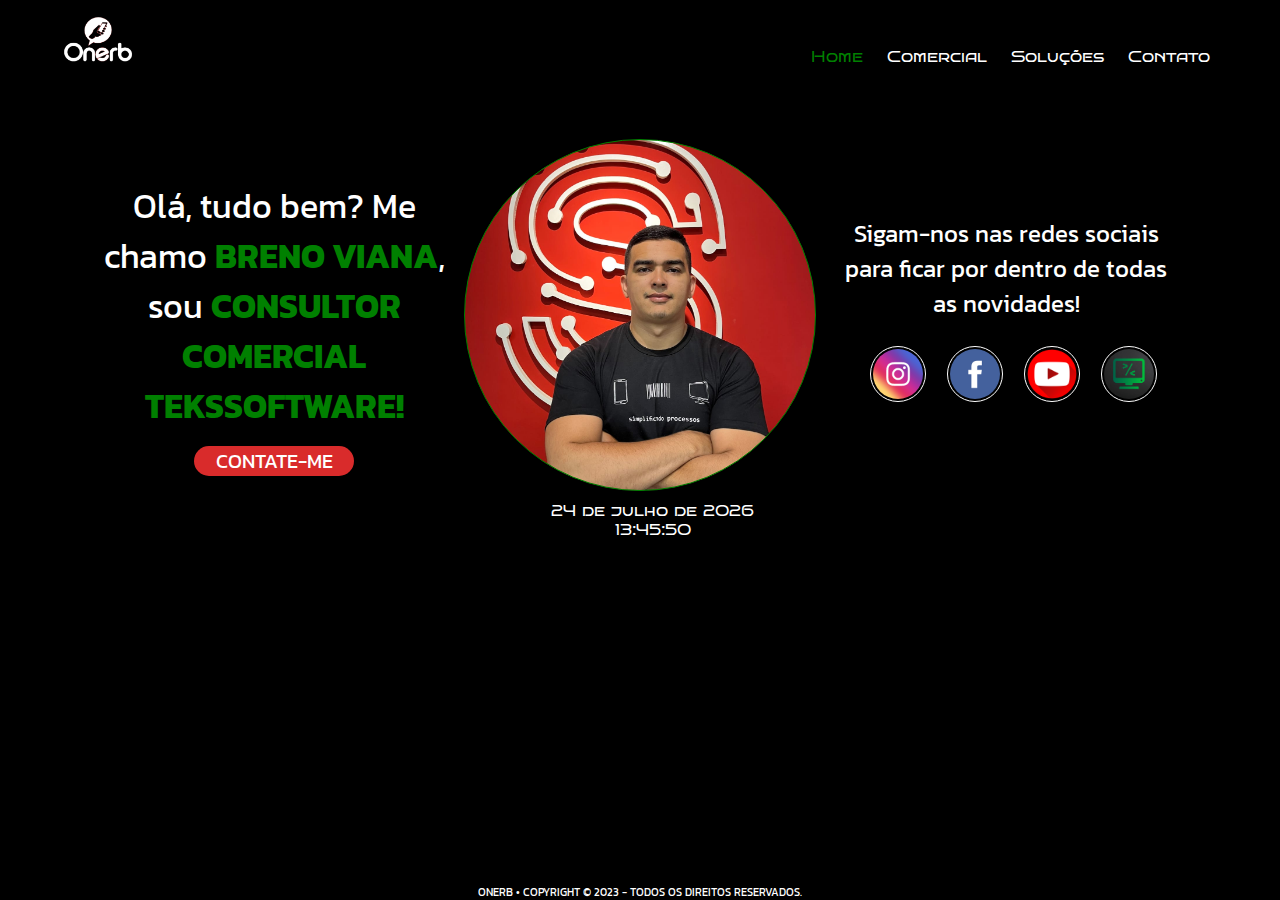
==== index.html @ bc3bafd7 "Initial commit" ====
<!DOCTYPE html>
<html lang="pt-br">
<head>
    <meta charset="UTF-8">
    <meta http-equiv="X-UA-Compatible" content="IE=edge">
    <meta name="viewport" content="width=device-width, initial-scale=1.0">
    <link rel="stylesheet" href="style.css">
    <title>Comercial TeksSoftware</title>
</head>

<!----------------------------------------->

<body>
    <div class="conteiner">
    <header>
        <div id="logomarca">
            <img id="onerb" src="imagens/onerbzero02.png" alt="logomarca">
        </div>
        
        <nav id="menuEspecial">
            <img id="imagemMenu" src="imagens/icone-menu01.png" alt="imagem menu"> <br>
           
                <a class="linkEspecial" href="index.html"><span style="color: red;">Home</span></a>
                
                <a class="linkEspecial" href="quemsou.html">Quem sou</a>
                
                <a class="linkEspecial" href="projetos.html">Soluções</a>
                
                <a class="linkEspecial" href="contato.html">Contato</a>
        </nav>

        <nav id="menuPadrao">
            <a href="index.html"><span style="color: green;">Home</span></a>
            <a href="quemsou.html">Comercial</a>
            <a href="projetos.html">Soluções</a>
            <a href="contato.html">Contato</a>
        </nav>
    </header>
        </div>

<!----------------------------------------->
        
    <div class="conteiner">
    <main>
        <section id="navegacion">
            <div>
               <p id="text-navegacion">Olá, tudo bem? Me chamo <span class="especialName">BRENO VIANA</span>, sou <span class="especialName">CONSULTOR COMERCIAL TEKSSOFTWARE!</span></p>
               <a href="https://contate.me/onerb" target="_blank"><input class="myContato" type="button" value="CONTATE-ME"></a>
            </div>
        </section>

        <section id="avatar">
            
        </section>
        
        <section id="navegacionTwo">
            <div>
                <p id="text-navegacionTwo">Sigam-nos nas redes sociais para ficar por dentro de todas as novidades!</p>
            </div>
            <div id="buttons">
                <a href="https://www.instagram.com/tekssoftware/" target="_blank"><img src="imagens/logo-instagram.jpg" alt="instagram"></a>
                <a class="buttonsSpace" href="https://www.facebook.com/profile.php?id=100083311936424" target="_blank"><img src="imagens/logo-facebook.jpg" alt="facebook"></a>
                <a class="buttonsSpace" href="https://www.youtube.com/@tekssoftware3523" target="_blank"><img src="imagens/logo-youtube.png" alt="youtube"></a>
                <a class="buttonsSpace" href="https://tekssoftware.com.br/" target="_blank"><img src="imagens/logo-teks.jpg" alt="site"></a>
            </div>
        </section>
    </main>

<!----------------------------------------->

    <section id="time">
        <div id="displayData">
            
        </div>
        <div id="displayHora">

        </div>
    </section>
    </div>

<!----------------------------------------->

    <div class="conteiner">
        <footer>
            <p>ONERB • COPYRIGHT © 2023 - TODOS OS DIREITOS RESERVADOS.</p>
        </footer>
        </div>
</body>
<script src="script/relogio.js"></script>
<script src="script/classRelogio.js"></script>
<script src="auxiliarJS.js"></script>
</html>
---- style.css ----
@charset "UTF-8";

@import url('https://fonts.googleapis.com/css2?family=Bruno+Ace+SC&display=swap');
@import url('https://fonts.googleapis.com/css2?family=Kanit:ital,wght@0,100;0,200;0,300;0,400;0,500;0,600;0,700;0,800;0,900;1,100;1,200;1,300;1,400;1,500;1,600;1,700;1,800;1,900&display=swap');
@import url('https://fonts.googleapis.com/css2?family=Playfair+Display:ital,wght@0,400;0,500;0,600;0,700;0,800;0,900;1,400;1,500;1,600;1,700;1,800;1,900&display=swap');

:root{
    --font01: 'Bruno Ace SC', 'cursive';
    --font02: 'Kanit', sans-serif;
    --font03: 'Playfair Display', serif;

    --cor01: #591212;
    --cor02: #DF7070;
    --cor03: #D92B2B;
    --cor04: #592D2D;
    --cor05: #A62121;
}

*{
    margin: 0%;
    padding: 0%;
}

.conteiner{
    max-width: 1250px;
    margin: 0 auto;
    
}

body{
    background-color: black;
    background-position: center;
    background-size: cover;
    
}

main{
    text-align: center;
    display: flex;
    justify-content: center;
    margin-top: 60px;
}

header{
    text-align: right;
}

header div#logomarca{
    width: 6%;
    margin-top: 1%;
    display: inline-block;
    margin-right: 50%;
}

header div img#onerb{
    width: 100%;
}

header div img#onerb:hover{
    cursor: grab;
}

header nav{
    display: inline-block;
    text-align: center;
    width: 40%;
    padding-bottom: 1%;
}

header nav a{
    text-decoration: none;
    border-radius: 15px;
    margin-right : 2%;
    font-family: var(--font01);
    color: white;
    padding: 1%;
    text-shadow: 1px 1px 1px rgba(0, 0, 0, 0.24);
}

header nav a:hover{
    color: var(--cor03);
}

#menuEspecial{
    display: none;
}

#avatar{
    background-image: url('imagens/outrasimagens/avatar.jpg');
    background-repeat: no-repeat;
    background-size: cover;
    background-position: center;
    width: 350px;
    height: 350px;
    border: 1px solid green;
    display: inline-block;
    border-radius: 50%;
}

#navegacion{
    color: white;
    text-align: center;
    font-family: var(--font02);
    font-size: 2.1em;
    display: inline-block;
    width: 350px;
    height: 350px;
    margin-right: 15px;
}

#navegacionTwo{
    color: white;
    text-align: center;
    font-family: var(--font02);
    font-size: 1.5em;
    display: inline-block;
    width: 350px;
    height: 350px;
    margin-left: 15px;
}

#text-navegacion{
    font-family: var(--font02);
    margin-top: 12%;
}

#text-navegacionTwo{
    margin-top: 22%;
}

main section div p .especialName{
    color: green;
    font-weight: bold;
}

main input.myContato{
    width: 160px;
    font-family: var(--font02);
    font-size: 0.6em;
    background-color: var(--cor03);
    color: white;
    border-radius: 15px;
    border: 0px;
    animation: wiggle 2s linear infinite;
}

main input.myContato:hover{
    cursor: pointer;
    background-color: green;
    color: white;
    box-shadow: 3px 3px 3px rgba(255, 255, 255, 0.26);
}

main section#buttons{
    width: 300px;
    height: 100px;
    text-align: center;
}

main section a img{
    width: 50px;
    border-radius: 50px;
    padding: 2px;
    margin-left: 15px;
    margin-top: 25px;
    border: 1px solid white;
    transition: transform 0.5s;
    transform: translateX(0) scale(1);
}

main section a img:hover, :focus{
    transform: translateX(10px) scale(1.3);
}

#time{
    width: 300px;
    margin-top: 10px;
    margin-left: 39%;

}

#displayData{
    color: white;
    text-align: center;
    font-family: var(--font01);
}

#displayHora{
    color: white;
    height: 50%;
    text-align: center;
    font-family: var(--font01);
}

footer{
    width: 100%;
    text-align: center;
    margin: auto;
    color: white;
    font-family: var(--font02);
    font-size: 0.7em;
    position: absolute;
    bottom: 0;
    left: 0;
    right: 0;
}





/* PAGINA II -QUEM SOU EU- */

#fotoQuemSouEu{
    background-image: url('imagens/outrasimagens/avatar.jpg');
    background-repeat: no-repeat;
    background-size: cover;
    background-position: center;
    width: 370px;
    height: 370px;
    display: inline-block;
    border-radius: 50%;
    border: 1px solid white;
    animation: tremer .2s;
    animation-iteration-count: 3;
    margin-right: 10px;
    margin-top: 5px;
}

#txtQuemSouEu{
    width: 600px;
    background-color: white;
    padding: 15px;
    text-align: center;
    border-radius: 5px;
    margin-left: 10px;
}

.txtQuemSouEu{
    font-family: var(--font02);
    line-height: 1.4em;
}

#myContatoQs{
    margin-top: 40px;
    width: 150px;
    height: 35px;
}

#footerQsouEu{
    position: absolute;
    bottom: 0;
}





/* PAGINA III -PROJETOS- */

#myConteiner{
    display: grid;
    grid-template-columns: 300px 300px 300px;
    grid-template-rows: auto;
    grid-column-gap: 20px;
    grid-row-gap: 20px;
}

#Myprojects{
    color: white;
}

.conteiners{
    width: 300px;
    height: 200px;
    color: white;
    font-family: var(--font02);
    border: solid 1px white;
}

.conteiners:hover{
    cursor: pointer;
    background-color: white;
    color: black;
    transition: background-color 0.5s, color 1s;
    animation: tremer .2s;
    animation-iteration-count: 2;
}

.imagensProjetos{
    width: 100%;
    height: 80%;
}





/* PAGINA IV - HABILIDADES - */

#habilidades{
    text-align: center;
    margin-top: 5%;
    color: white;
    display: grid;
    grid-template-columns: 300px 300px 300px;
    grid-template-rows: auto;
    grid-column-gap: 20px;
    grid-row-gap: 20px;
}

#hardSkill{
    width: 300px;
}

#myHab{
    font-family: var(--font01);
    font-size: 2.1em;
}

#txtHab{
    margin-top: 50%;
    animation: bounce .8s alternate infinite ease-in;
}

#softSkill{
    width: 300px;
}

.txtSkill{
    font-family: var(--font02);
    font-size: 1.5em;
}

.txttSkill{
    font-family: var(--font03);
    font-size: 1.5em;
    color: white;
    background-color: red;
}

.txtttSkill{
    font-family: var(--font02);
    font-size: 1.5em;
    line-height: 2em;
}



/*PAGINA V - CONTATO - */

#contatoForms{
    display: grid;
    grid-template-columns: 400px;
    grid-template-rows: auto;
    grid-column-gap: 20px;
    grid-row-gap: 20px;
}

#myForm > h1{
    color: white;
    font-family: var(--font01);
    font-size: 1.2em;
    margin-bottom: 30px;
}
  
form{
    max-width: 400px;
    margin: 0 auto;
    text-align: left;
    text-align: center;
    font-family: var(--font01);
    color: white;
}
  
label{
    display: block;
    margin-bottom: 5px;
}
  
input[type="text"],
input[type="email"]{
    width: 90%;
    padding: 10px;
    margin-bottom: 10px;
}
  
input[type="submit"]{
    width: 50%;
    padding: 10px;
    background-color: #4CAF50;
    color: #fff;
    border: none;
    cursor: pointer;
}

#footerCont{
    margin-top: 8%;
}


@keyframes bounce {
    0% {
      transform: translateY(50%);
    }
    100% {
      transform: translateY(-50%);
    }
}

@keyframes tremer {
    0% {margin-left: 0;}
    25% {margin-left: 7px;}
    50% {margin-left: 0;}
    75% {margin-left: -7px;}
    100% {margin-left: 0;}
}

@keyframes wiggle {
    0%, 7% {
      transform: rotateZ(0);
    }
    15% {
      transform: rotateZ(-15deg);
    }
    20% {
      transform: rotateZ(10deg);
    }
    25% {
      transform: rotateZ(-10deg);
    }
    30% {
      transform: rotateZ(6deg);
    }
    35% {
      transform: rotateZ(-4deg);
    }
    40%, 100% {
      transform: rotateZ(0);
    }
  }



@media (min-width: 300px) and (max-width: 450px){

    #menuPadrao{
        display: none;
    }

    #menuEspecial{
        display: block;
        text-align: right;
        height: 36px;
        width: 150px;
        padding: 0%;
        margin-top: 5px;
        z-index: 1;
        position: absolute;
        right: 0%;
    }

    .linkEspecial{
        display: none;
        background-color: rgba(255, 255, 255, 0.904);
        color: black;
        border-radius: 0%;
        padding-top: 11px;
        padding-bottom: 11px;
        padding-right: 8px;
    }

    .show {
        display: block;
    }

    #imagemMenu{
        width: 50px;
    }

    main{
        margin: 0%;
        margin: auto;
        margin-top: 5px;
        text-align: center;
        justify-content: center;
        display: block;
        width: 300px;
    }
    
    header{
        display: flex;
        text-align: center;
        height: 45px;
    }
    
    header div#logomarca{
        width: 60px;
        height: 36px;
        display: block;
        margin: 0%;
        margin-top: 2px;
        margin-left: 2px;
    }
    
    #avatar{
        background-image: url('imagens/outrasimagens/avatar.jpg');
        background-repeat: no-repeat;
        background-size: cover;
        background-position: center;
        width: 295px;
        height: 295px;
        border: 1px solid green;
        display: inline-block;
        border-radius: 50%;
        margin: 0%;
        margin: auto;
    }
    
    #navegacion{
        margin: 0%;
        color: white;
        text-align: center;
        font-family: var(--font02);
        font-size: 1.5em;
        display: inline-block;
        width: 300px;
        height: 230px;
    }
    
    #navegacionTwo{
        color: white;
        text-align: center;
        font-family: var(--font02);
        font-size: 1.5em;
        display: inline-block;
        width: 300px;
        height: 250px;
        margin: 0%;
    }
    
    #text-navegacion{
        font-family: var(--font02);
    }
    
    #text-navegacionTwo{
        margin-top: 20px;
        margin-bottom: 20px;
    }
    
    main section div p .especialName{
        color: green;
        font-weight: bold;
    }
    
    main input.myContato{
        width: 160px;
        font-family: var(--font02);
        font-size: 0.7em;
        background-color: var(--cor03);
        color: white;
        border-radius: 15px;
        border: 0px;
        animation: wiggle 2s linear infinite;
    }
    
    main input.myContato:hover{
        cursor: pointer;
        background-color: white;
        color: green;
        box-shadow: 3px 3px 3px rgba(255, 255, 255, 0.26);
    }
    
    main section#buttons{
        width: 300px;
        text-align: center;

    }

    .buttonsSpace{
        margin-left: 15px;
    }
    
    main section a img{
        width: 50px;
        border-radius: 50px;
        padding: 2px;
        border: 1px solid white;
        transition: transform 0.5s;
        transform: translateX(0) scale(1);
        margin: 0%;
    }
    
    main section a img:hover, :focus{
        transform: translateX(10px) scale(1.3);
    }
    
    #time{
        width: 300px;
        margin: 0%;
        margin: auto;
        margin-bottom: 20px;
    }
    
    #displayData{
        color: white;
        text-align: center;
        font-family: var(--font01);
    }
    
    #displayHora{
        color: white;
        text-align: center;
        font-family: var(--font01);
    }
    
    footer{
        width: 100%;
        text-align: center;
        margin: auto;
        color: white;
        font-family: var(--font02);
        font-size: 0.7em;
        position: relative;
        bottom: 0;
        left: 0;
        right: 0;
    }
    
    
    
    
    
    /* PAGINA II -QUEM SOU EU- */
    
    #fotoQuemSouEu{
        background-image: url('imagens/outrasimagens/avatar.jpg');
        background-repeat: no-repeat;
        background-size: cover;
        background-position: center;
        width: 295px;
        height: 295px;
        display: inline-block;
        border-radius: 50%;
        border: 1px solid white;
        animation: tremer .2s;
        animation-iteration-count: 3;
        margin-right: 0px;
        margin-top: 50px;
    }
    
    #txtQuemSouEu{
        width: 270px;
        background-color: white;
        padding: 15px;
        text-align: center;
        border-radius: 5px;
        margin-left: 0px;
        margin: auto;
    }
    
    .txtQuemSouEu{
        font-family: var(--font02);
        line-height: 1.4em;
    }
    
    #myContatoQs{
        margin-top: 40px;
        width: 150px;
        height: 35px;
    }
    
    #footerQsouEu{
        position: relative;
        bottom: 0;
        margin-top: 15px;
    }
    
    
    
    
    
    /* PAGINA III -PROJETOS- */
    
    #myConteiner{
        display: grid;
        grid-template-columns: 300px;
        grid-template-rows: auto;
        margin-top: 50px;
        margin-bottom: 20px;
    }
    
    .conteiners{
        width: 300px;
        height: 200px;
        color: white;
        font-family: var(--font02);
        border: solid 1px white;
    }
    
    .conteiners:hover{
        cursor: pointer;
        background-color: white;
        color: black;
        transition: background-color 0.5s, color 1s;
        animation: tremer .2s;
        animation-iteration-count: 2;
    }
    
    .imagensProjetos{
        width: 100%;
        height: 80%;
    }
    
    
    
    
    
    /* PAGINA IV - HABILIDADES - */
    
    #habilidades{
        text-align: center;
        margin-top: 50px;
        margin-bottom: 20px;
        color: white;
        display: grid;
        grid-template-columns: 300px;
        grid-template-rows: auto;
    }
    
    #hardSkill{
        width: 300px;
    }
    
    #myHab{
        font-family: var(--font01);
        font-size: 1.8em;
    }
    
    #txtHab{
        margin-top: 0%;
        margin-top: 30px;
        margin-bottom: 30px;
        animation: bounce 1s alternate infinite ease-in;
    }
    
    #softSkill{
        width: 300px;
    }
    
    .txtSkill{
        font-family: var(--font02);
        font-size: 1.2em;
        text-transform: uppercase;
    }
    
    .txttSkill{
        font-family: var(--font03);
        font-size: 1.5em;
        color: white;
        background-color: red;
    }
    
    .txtttSkill{
        font-family: var(--font02);
        font-size: 1.2em;
    }
    
    
    
    /*PAGINA V - CONTATO - */
    
    #contatoForms{
        display: grid;
        grid-template-columns: 300px;
        grid-template-rows: auto;
        margin-top: 50px;
    }
    
    #myForm > h1{
        color: white;
        font-family: var(--font01);
        font-size: 1em;
        margin-bottom: 20px;
    }
      
    form{
        max-width: 270px;
        margin: 0 auto;
        text-align: left;
        text-align: center;
        font-family: var(--font01);
        color: white;
    }
      
    label{
        display: block;
        margin-bottom: 5px;
    }
      
    input[type="text"],
    input[type="email"]{
        width: 90%;
        padding: 10px;
        margin-bottom: 10px;
    }
      
    input[type="submit"]{
        width: 50%;
        padding: 10px;
        background-color: #4CAF50;
        color: #fff;
        border: none;
        cursor: pointer;
    }


    #footerCont{
        position: absolute;
        bottom: 0;
        left: 0;
        right: 0;
    }

}







@media (min-width: 451px) and (max-width: 600px){

    #menuPadrao{
        display: none;
    }

    #menuEspecial{
        display: block;
        text-align: right;
        height: 36px;
        width: 150px;
        padding: 0%;
        margin-top: 5px;
        z-index: 1;
        position: absolute;
        right: 0%;
    }

    .linkEspecial{
        display: none;
        background-color: rgba(255, 255, 255, 0.904);
        color: black;
        border-radius: 0%;
        padding-top: 11px;
        padding-bottom: 11px;
        padding-right: 8px;
    }

    .show {
        display: block;
    }

    #imagemMenu{
        width: 50px;
    }

    main{
        margin: 0%;
        margin: auto;
        margin-top: 5px;
        text-align: center;
        justify-content: center;
        display: block;
        width: 440px;
    }
    
    header{
        display: flex;
        text-align: center;
        height: 45px;
    }
    
    header div#logomarca{
        width: 60px;
        height: 36px;
        display: block;
        margin: 0%;
        margin-top: 2px;
        margin-left: 2%;
    }
    
    #avatar{
        background-image: url('imagens/outrasimagens/avatar.jpg');
        background-repeat: no-repeat;
        background-size: cover;
        background-position: center;
        width: 350px;
        height: 350px;
        border: 1px solid green;
        display: inline-block;
        border-radius: 50%;
        margin: 0%;
        margin: auto;
    }
    
    #navegacion{
        margin: 0%;
        color: white;
        text-align: center;
        font-family: var(--font02);
        font-size: 1.7em;
        display: inline-block;
        width: 350px;
        height: 280px;
    }
    
    #navegacionTwo{
        color: white;
        text-align: center;
        font-family: var(--font02);
        font-size: 1.7em;
        display: inline-block;
        width: 350px;
        height: 250px;
        margin: 0%;
    }
    
    #text-navegacion{
        font-family: var(--font02);
    }
    
    #text-navegacionTwo{
        margin-top: 20px;
        margin-bottom: 20px;
    }
    
    main section div p .especialName{
        color: green;
        font-weight: bold;
    }
    
    main input.myContato{
        width: 160px;
        font-family: var(--font02);
        font-size: 0.7em;
        background-color: var(--cor03);
        color: white;
        border-radius: 15px;
        border: 0px;
        animation: wiggle 2s linear infinite;
    }
    
    main input.myContato:hover{
        cursor: pointer;
        background-color: white;
        color: green;
        box-shadow: 3px 3px 3px rgba(255, 255, 255, 0.26);
    }
    
    main section#buttons{
        width: 350px;
        text-align: center;

    }

    .buttonsSpace{
        margin-left: 15px;
    }
    
    main section a img{
        width: 50px;
        border-radius: 50px;
        padding: 2px;
        border: 1px solid white;
        transition: transform 0.5s;
        transform: translateX(0) scale(1);
        margin: 0%;
    }
    
    main section a img:hover, :focus{
        transform: translateX(10px) scale(1.3);
    }
    
    #time{
        width: 300px;
        margin: 0%;
        margin: auto;
        margin-bottom: 20px;
    }
    
    #displayData{
        color: white;
        text-align: center;
        font-family: var(--font01);
    }
    
    #displayHora{
        color: white;
        text-align: center;
        font-family: var(--font01);
    }
    
    footer{
        width: 100%;
        text-align: center;
        margin: auto;
        color: white;
        font-family: var(--font02);
        font-size: 0.8em;
        position: relative;
        bottom: 0;
        left: 0;
        right: 0;
    }
    
    
    
    
    
    /* PAGINA II -QUEM SOU EU- */
    
    #fotoQuemSouEu{
        background-image: url('imagens/outrasimagens/avatar.jpg');
        background-repeat: no-repeat;
        background-size: cover;
        background-position: center;
        width: 350px;
        height: 350px;
        display: inline-block;
        border-radius: 50%;
        border: 1px solid white;
        animation: tremer .2s;
        animation-iteration-count: 3;
        margin-right: 0px;
        margin-top: 50px;
    }
    
    #txtQuemSouEu{
        width: 350px;
        background-color: white;
        padding: 15px;
        text-align: center;
        border-radius: 5px;
        margin-left: 0px;
        margin: 0%;
        margin: auto;
    }
    
    .txtQuemSouEu{
        font-family: var(--font02);
        line-height: 1.4em;
    }
    
    #myContatoQs{
        margin-top: 40px;
        width: 150px;
        height: 35px;
    }
    
    #footerQsouEu{
        position: relative;
        bottom: 0;
        margin-top: 15px;
    }
    
    
    
    
    
    /* PAGINA III -PROJETOS- */
    
    #myConteiner{
        display: grid;
        grid-template-columns: 350px;
        grid-template-rows: auto;
        margin-top: 50px;
        margin-bottom: 20px;
    }
    
    .conteiners{
        width: 350px;
        height: 200px;
        color: white;
        font-family: var(--font02);
        border: solid 1px white;
    }
    
    .conteiners:hover{
        cursor: pointer;
        background-color: white;
        color: black;
        transition: background-color 0.5s, color 1s;
        animation: tremer .2s;
        animation-iteration-count: 2;
    }
    
    .imagensProjetos{
        width: 100%;
        height: 80%;
    }
    
    
    
    
    
    /* PAGINA IV - HABILIDADES - */
    
    #habilidades{
        text-align: center;
        margin-top: 50px;
        margin-bottom: 20px;
        color: white;
        display: grid;
        grid-template-columns: 350px;
        grid-template-rows: auto;
    }
    
    #hardSkill{
        width: 350px;
    }
    
    #myHab{
        font-family: var(--font01);
        font-size: 2em;
    }
    
    #txtHab{
        margin-top: 0%;
        margin-top: 30px;
        margin-bottom: 30px;
        animation: bounce 1s alternate infinite ease-in;
    }
    
    #softSkill{
        width: 350px;
    }
    
    .txtSkill{
        font-family: var(--font02);
        font-size: 1.3em;
        text-transform: uppercase;
    }
    
    .txttSkill{
        font-family: var(--font03);
        font-size: 1.6em;
        color: white;
        background-color: red;
    }
    
    .txtttSkill{
        font-family: var(--font02);
        font-size: 1.3em;
    }
    
    
    
    /*PAGINA V - CONTATO - */
    
    #contatoForms{
        display: grid;
        grid-template-columns: 350px;
        grid-template-rows: auto;
        margin-top: 50px;
    }
    
    #myForm > h1{
        color: white;
        font-family: var(--font01);
        font-size: 1.1em;
        margin-bottom: 20px;
    }
      
    form{
        max-width: 300px;
        margin: 0 auto;
        text-align: left;
        text-align: center;
        font-family: var(--font01);
        color: white;
    }
      
    label{
        display: block;
        margin-bottom: 5px;
    }
      
    input[type="text"],
    input[type="email"]{
        width: 90%;
        padding: 10px;
        margin-bottom: 10px;
    }
      
    input[type="submit"]{
        width: 50%;
        padding: 10px;
        background-color: #4CAF50;
        color: #fff;
        border: none;
        cursor: pointer;
    }


    #footerCont{
        position: absolute;
        bottom: 0;
        left: 0;
        right: 0;
    }

}







@media (min-width: 601px) and (max-width: 700px){

    #menuPadrao{
        display: none;
    }

    #menuEspecial{
        display: block;
        text-align: right;
        height: 30px;
        padding: 0%;
        margin-top: 5px;
        z-index: 1;
        position: absolute;
        right: 0%;
    }

    .linkEspecial{
        display: none;
        background-color: rgba(255, 255, 255, 0.904);
        color: black;
        border-radius: 0%;
        padding-top: 11px;
        padding-bottom: 11px;
        padding-right: 8px;
    }

    .show {
        display: block;
    }

    #imagemMenu{
        width: 50px;
    }

    main{
        margin: 0%;
        margin: auto;
        text-align: center;
        justify-content: center;
        display: block;
        margin-top: 5px;
        width: 550px;
    }
    
    header{
        display: flex;
        text-align: center;
        height: 45px;
    }
    
    header div#logomarca{
        width: 60px;
        height: 36px;
        display: block;
        margin: 0%;
        margin-top: 2px;
        margin-left: 2%;
    }
    
    #avatar{
        background-image: url('imagens/outrasimagens/avatar.jpg');
        background-repeat: no-repeat;
        background-size: cover;
        background-position: center;
        width: 450px;
        height: 450px;
        border: 1px solid green;
        display: inline-block;
        border-radius: 50%;
        margin: 0%;
        margin: auto;
    }
    
    #navegacion{
        margin: 0%;
        color: white;
        text-align: center;
        font-family: var(--font02);
        font-size: 1.8em;
        display: inline-block;
        width: 450px;
        height: 260px;
    }
    
    #navegacionTwo{
        color: white;
        text-align: center;
        font-family: var(--font02);
        font-size: 1.8em;
        display: inline-block;
        width: 450px;
        height: 250px;
        margin: 0%;
    }
    
    #text-navegacion{
        font-family: var(--font02);
    }
    
    #text-navegacionTwo{
        margin-top: 20px;
        margin-bottom: 20px;
    }
    
    main section div p .especialName{
        color: green;
        font-weight: bold;
    }
    
    main input.myContato{
        width: 160px;
        font-family: var(--font02);
        font-size: 0.7em;
        background-color: var(--cor03);
        color: white;
        border-radius: 15px;
        border: 0px;
        animation: wiggle 2s linear infinite;
    }
    
    main input.myContato:hover{
        cursor: pointer;
        background-color: white;
        color: green;
        box-shadow: 3px 3px 3px rgba(255, 255, 255, 0.26);
    }
    
    main section#buttons{
        width: 350px;
        text-align: center;

    }

    .buttonsSpace{
        margin-left: 15px;
    }
    
    main section a img{
        width: 50px;
        border-radius: 50px;
        padding: 2px;
        border: 1px solid white;
        transition: transform 0.5s;
        transform: translateX(0) scale(1);
        margin: 0%;
    }
    
    main section a img:hover, :focus{
        transform: translateX(10px) scale(1.3);
    }
    
    #time{
        width: 300px;
        margin: 0%;
        margin: auto;
        margin-bottom: 20px;
    }
    
    #displayData{
        color: white;
        text-align: center;
        font-family: var(--font01);
    }
    
    #displayHora{
        color: white;
        text-align: center;
        font-family: var(--font01);
    }
    
    footer{
        width: 100%;
        text-align: center;
        margin: auto;
        color: white;
        font-family: var(--font02);
        font-size: 0.9em;
        position: relative;
        bottom: 0;
        left: 0;
        right: 0;
    }
    
    
    
    
    
    /* PAGINA II -QUEM SOU EU- */
    
    #fotoQuemSouEu{
        background-image: url('imagens/outrasimagens/avatar.jpg');
        background-repeat: no-repeat;
        background-size: cover;
        background-position: center;
        width: 450px;
        height: 450px;
        display: inline-block;
        border-radius: 50%;
        border: 1px solid white;
        animation: tremer .2s;
        animation-iteration-count: 3;
        margin-right: 0px;
        margin-top: 50px;
    }
    
    #txtQuemSouEu{
        width: 450px;
        background-color: white;
        padding: 15px;
        text-align: center;
        border-radius: 5px;
        margin-left: 0px;
        margin: 0%;
        margin: auto;
    }
    
    .txtQuemSouEu{
        font-family: var(--font02);
        line-height: 1.4em;
    }
    
    #myContatoQs{
        margin-top: 40px;
        width: 150px;
        height: 35px;
    }
    
    #footerQsouEu{
        position: relative;
        bottom: 0;
        margin-top: 15px;
    }
    
    
    
    
    
    /* PAGINA III -PROJETOS- */
    
    #myConteiner{
        display: grid;
        grid-template-columns: 450px;
        grid-template-rows: auto;
        margin-top: 50px;
        margin-bottom: 20px;
    }
    
    .conteiners{
        width: 450px;
        height: 250px;
        color: white;
        font-family: var(--font02);
        border: solid 1px white;
    }
    
    .conteiners:hover{
        cursor: pointer;
        background-color: white;
        color: black;
        transition: background-color 0.5s, color 1s;
        animation: tremer .2s;
        animation-iteration-count: 2;
    }
    
    .imagensProjetos{
        width: 100%;
        height: 80%;
    }
    
    
    
    
    
    /* PAGINA IV - HABILIDADES - */
    
    #habilidades{
        text-align: center;
        margin-top: 50px;
        margin-bottom: 20px;
        color: white;
        display: grid;
        grid-template-columns: 450px;
        grid-template-rows: auto;
    }
    
    #hardSkill{
        width: 450px;
    }
    
    #myHab{
        font-family: var(--font01);
        font-size: 2.2em;
    }
    
    #txtHab{
        margin-top: 0%;
        margin-top: 30px;
        margin-bottom: 30px;
        animation: bounce 1s alternate infinite ease-in;
    }
    
    #softSkill{
        width: 450px;
    }
    
    .txtSkill{
        font-family: var(--font02);
        font-size: 1.4em;
        text-transform: uppercase;
    }
    
    .txttSkill{
        font-family: var(--font03);
        font-size: 1.7em;
        color: white;
        background-color: red;
    }
    
    .txtttSkill{
        font-family: var(--font02);
        font-size: 1.4em;
    }
    
    
    
    /*PAGINA V - CONTATO - */
    
    #contatoForms{
        display: grid;
        grid-template-columns: 450px;
        grid-template-rows: auto;
        margin-top: 50px;
    }
    
    #myForm > h1{
        color: white;
        font-family: var(--font01);
        font-size: 1.2em;
        margin-bottom: 20px;
    }
      
    form{
        max-width: 350px;
        margin: 0 auto;
        text-align: left;
        text-align: center;
        font-family: var(--font01);
        color: white;
    }
      
    label{
        display: block;
        margin-bottom: 5px;
    }
      
    input[type="text"],
    input[type="email"]{
        width: 90%;
        padding: 10px;
        margin-bottom: 10px;
    }
      
    input[type="submit"]{
        width: 50%;
        padding: 10px;
        background-color: #4CAF50;
        color: #fff;
        border: none;
        cursor: pointer;
    }


    #footerCont{
        position: absolute;
        bottom: 0;
        left: 0;
        right: 0;
    }

}












@media (min-width: 701px) and (max-width: 900px){

    #menuPadrao{
        display: block;
    }

    header nav{
        display: inline-block;
        text-align: right;
        width: 80%;
        padding-bottom: 1%;
        margin-top: 20px;
        margin-right: 0%;
    }

    header nav a{
        text-decoration: none;
        border-radius: 15px;
        margin-right : 0%;
        font-family: var(--font01);
        color: white;
        padding: 1%;
        text-shadow: 1px 1px 1px rgba(0, 0, 0, 0.24);
    }

    #menuEspecial{
        display: none;
        text-align: right;
        height: 30px;
        padding: 0%;
        margin-top: 5px;
        z-index: 1;
    }

    .linkEspecial{
        display: none;
        background-color: rgba(255, 255, 255, 0.904);
        color: black;
        border-radius: 0%;
        padding-top: 11px;
        padding-bottom: 11px;
        padding-right: 8px;
    }

    .show {
        display: block;
    }

    #imagemMenu{
        width: 50px;
    }

    main{
        margin: 0%;
        margin: auto;
        margin-top: 50px;
        text-align: center;
        justify-content: center;
        display: grid;
        grid-template-columns: 310px 310px;
        grid-template-rows: auto;
        grid-column-gap: 20px;
    }
    
    header{
        display: flex;
        text-align: center;
    }
    
    header div#logomarca{
        width: 60px;
        height: 36px;
        display: block;
        margin: 0%;
        margin-top: 2px;
        margin-left: 2%;
        margin-right: 8%;
    }
    
    #avatar{
        background-image: url('imagens/outrasimagens/avatar.jpg');
        background-repeat: no-repeat;
        background-size: cover;
        background-position: center;
        width: 310px;
        height: 310px;
        border: 1px solid green;
        display: inline-block;
        border-radius: 50%;
        margin: 0%;
        margin: auto;
    }
    
    #navegacion{
        margin: 0%;
        color: white;
        text-align: center;
        font-family: var(--font02);
        font-size: 1.8em;
        display: inline-block;
        width: 310px;
        height: 310px;
    }
    
    #navegacionTwo{
        color: white;
        text-align: center;
        font-family: var(--font02);
        font-size: 1.8em;
        display: inline-block;
        width: 640px;
        height: 220px;
        margin: 0%;
    }
    
    #text-navegacion{
        font-family: var(--font02);
    }
    
    #text-navegacionTwo{
        margin-top: 20px;
        margin-bottom: 20px;
    }
    
    main section div p .especialName{
        color: green;
        font-weight: bold;
    }
    
    main input.myContato{
        width: 160px;
        font-family: var(--font02);
        font-size: 0.7em;
        background-color: var(--cor03);
        color: white;
        border-radius: 15px;
        border: 0px;
        animation: wiggle 2s linear infinite;
    }
    
    main input.myContato:hover{
        cursor: pointer;
        background-color: white;
        color: green;
        box-shadow: 3px 3px 3px rgba(255, 255, 255, 0.26);
    }
    
    main section#buttons{
        width: 350px;
        text-align: center;

    }

    .buttonsSpace{
        margin-left: 25px;
    }
    
    main section a img{
        width: 50px;
        border-radius: 50px;
        padding: 2px;
        border: 1px solid white;
        transition: transform 0.5s;
        transform: translateX(0) scale(1);
        margin: 0%;
    }
    
    main section a img:hover, :focus{
        transform: translateX(10px) scale(1.3);
    }
    
    #time{
        width: 300px;
        margin: 0%;
        margin: auto;
        margin-bottom: 20px;
    }
    
    #displayData{
        color: white;
        text-align: center;
        font-family: var(--font01);
    }
    
    #displayHora{
        color: white;
        text-align: center;
        font-family: var(--font01);
    }
    
    footer{
        width: 100%;
        text-align: center;
        margin: auto;
        color: white;
        font-family: var(--font02);
        font-size: 0.9em;
        position: relative;
        bottom: 0;
        left: 0;
        right: 0;
    }
    
    
    
    
    
    /* PAGINA II -QUEM SOU EU- */

    #MquemSouEu{
        display: grid;
        grid-template-columns: 330px 330px;
        grid-template-rows: auto;
        grid-column-gap: 30px;
        margin-top: 50px;
    }
    
    #fotoQuemSouEu{
        background-image: url('imagens/outrasimagens/avatar.jpg');
        background-repeat: no-repeat;
        background-size: cover;
        background-position: center;
        width: 350px;
        height: 350px;
        display: inline-block;
        border-radius: 50%;
        border: 1px solid white;
        animation: tremer .2s;
        animation-iteration-count: 3;
        margin-right: 0px;
        margin-top: 100px;
    }
    
    #txtQuemSouEu{
        width: 300px;
        background-color: white;
        padding: 15px;
        text-align: center;
        border-radius: 5px;
        margin-left: 0px;
        margin: 0%;
        margin: auto;
    }
    
    .txtQuemSouEu{
        font-family: var(--font02);
        line-height: 1.4em;
    }
    
    #myContatoQs{
        margin-top: 40px;
        width: 150px;
        height: 35px;
    }
    
    #footerQsouEu{
        position: relative;
        bottom: 0;
        margin-top: 15px;
    }
    
    
    
    
    
    /* PAGINA III -PROJETOS- */
    
    #myConteiner{
        display: grid;
        grid-template-columns: 320px 320px;
        grid-template-rows: auto;
        margin-top: 50px;
        margin-bottom: 20px;
    }
    
    .conteiners{
        width: 320px;
        height:200px;
        color: white;
        font-family: var(--font02);
        border: solid 1px white;
    }
    
    .conteiners:hover{
        cursor: pointer;
        background-color: white;
        color: black;
        transition: background-color 0.5s, color 1s;
        animation: tremer .2s;
        animation-iteration-count: 2;
    }
    
    .imagensProjetos{
        width: 100%;
        height: 80%;
    }
    
    
    
    
    
    /* PAGINA IV - HABILIDADES - */
    
    #habilidades{
        text-align: center;
        margin-top: 50px;
        margin-bottom: 20px;
        color: white;
        display: grid;
        grid-template-columns: 450px;
        grid-template-rows: auto;
    }
    
    #hardSkill{
        width: 450px;
    }
    
    #myHab{
        font-family: var(--font01);
        font-size: 2.2em;
    }
    
    #txtHab{
        margin-top: 0%;
        margin-top: 30px;
        margin-bottom: 30px;
        animation: bounce 1s alternate infinite ease-in;
    }
    
    #softSkill{
        width: 450px;
    }
    
    .txtSkill{
        font-family: var(--font02);
        font-size: 1.4em;
        text-transform: uppercase;
    }
    
    .txttSkill{
        font-family: var(--font03);
        font-size: 1.7em;
        color: white;
        background-color: red;
    }
    
    .txtttSkill{
        font-family: var(--font02);
        font-size: 1.4em;
    }
    
    
    
    /*PAGINA V - CONTATO - */
    
    #contatoForms{
        display: grid;
        grid-template-columns: 450px;
        grid-template-rows: auto;
        margin-top: 50px;
    }
    
    #myForm > h1{
        color: white;
        font-family: var(--font01);
        font-size: 1.2em;
        margin-bottom: 20px;
    }
      
    form{
        max-width: 350px;
        margin: 0 auto;
        text-align: left;
        text-align: center;
        font-family: var(--font01);
        color: white;
    }
      
    label{
        display: block;
        margin-bottom: 5px;
    }
      
    input[type="text"],
    input[type="email"]{
        width: 90%;
        padding: 10px;
        margin-bottom: 10px;
    }
      
    input[type="submit"]{
        width: 50%;
        padding: 10px;
        background-color: #4CAF50;
        color: #fff;
        border: none;
        cursor: pointer;
    }


    #footerCont{
        position: absolute;
        bottom: 0;
        left: 0;
        right: 0;
    }

}








@media (min-width: 901px) and (max-width: 1049px){

    #menuPadrao{
        display: block;
    }

    header nav{
        display: inline-block;
        text-align: right;
        width: 80%;
        padding-bottom: 1%;
        margin-top: 20px;
        margin-right: 0%;
    }

    header nav a{
        text-decoration: none;
        border-radius: 15px;
        margin-right : 0%;
        font-family: var(--font01);
        color: white;
        padding: 1%;
        text-shadow: 1px 1px 1px rgba(0, 0, 0, 0.24);
    }

    #menuEspecial{
        display: none;
        text-align: right;
        height: 30px;
        padding: 0%;
        margin-top: 5px;
        z-index: 1;
    }

    .linkEspecial{
        display: none;
        background-color: rgba(255, 255, 255, 0.904);
        color: black;
        border-radius: 0%;
        padding-top: 11px;
        padding-bottom: 11px;
        padding-right: 8px;
    }

    .show {
        display: block;
    }

    #imagemMenu{
        width: 50px;
    }

    main{
        margin: 0%;
        margin: auto;
        margin-top: 50px;
        margin-bottom: 20px;
        text-align: center;
        justify-content: center;
        display: grid;
        grid-template-columns: 310px 310px;
        grid-template-rows: auto;
        grid-column-gap: 40px;
    }
    
    header{
        display: flex;
        text-align: center;
    }
    
    header div#logomarca{
        width: 60px;
        height: 36px;
        display: block;
        margin: 0%;
        margin-top: 2px;
        margin-left: 2%;
        margin-right: 8%;
    }
    
    #avatar{
        background-image: url('imagens/outrasimagens/avatar.jpg');
        background-repeat: no-repeat;
        background-size: cover;
        background-position: center;
        width: 350px;
        height: 350px;
        border: 1px solid green;
        display: inline-block;
        border-radius: 50%;
        margin: 0%;
        margin: auto;
    }
    
    #navegacion{
        margin: 0%;
        color: white;
        text-align: center;
        font-family: var(--font02);
        font-size: 2em;
        display: inline-block;
        width: 350px;
        height: 350px;
    }
    
    #navegacionTwo{
        color: white;
        text-align: center;
        font-family: var(--font02);
        font-size: 2em;
        display: inline-block;
        width: 640px;
        height: 220px;
        margin: 0%;
    }
    
    #text-navegacion{
        font-family: var(--font02);
    }
    
    #text-navegacionTwo{
        margin-top: 20px;
        margin-bottom: 20px;
    }
    
    main section div p .especialName{
        color: green;
        font-weight: bold;
    }
    
    main input.myContato{
        width: 160px;
        font-family: var(--font02);
        font-size: 0.7em;
        background-color: var(--cor03);
        color: white;
        border-radius: 15px;
        border: 0px;
        animation: wiggle 2s linear infinite;
    }
    
    main input.myContato:hover{
        cursor: pointer;
        background-color: white;
        color: green;
        box-shadow: 3px 3px 3px rgba(255, 255, 255, 0.26);
    }
    
    main section#buttons{
        width: 350px;
        text-align: center;

    }

    .buttonsSpace{
        margin-left: 25px;
    }
    
    main section a img{
        width: 60px;
        border-radius: 50px;
        padding: 2px;
        border: 1px solid white;
        transition: transform 0.5s;
        transform: translateX(0) scale(1);
        margin: 0%;
    }
    
    main section a img:hover, :focus{
        transform: translateX(10px) scale(1.3);
    }
    
    #time{
        width: 300px;
        margin: 0%;
        margin: auto;
        margin-bottom: 20px;
    }
    
    #displayData{
        color: white;
        text-align: center;
        font-family: var(--font01);
    }
    
    #displayHora{
        color: white;
        text-align: center;
        font-family: var(--font01);
    }
    
    footer{
        width: 100%;
        text-align: center;
        margin: auto;
        color: white;
        font-family: var(--font02);
        font-size: 0.9em;
        position: relative;
        bottom: 0;
        left: 0;
        right: 0;
    }
    
    
    
    
    
    /* PAGINA II -QUEM SOU EU- */

    #MquemSouEu{
        display: grid;
        grid-template-columns: 360px 360px;
        grid-template-rows: auto;
        grid-column-gap: 30px;
        margin-top: 50px;
    }
    
    #fotoQuemSouEu{
        background-image: url('imagens/outrasimagens/avatar.jpg');
        background-repeat: no-repeat;
        background-size: cover;
        background-position: center;
        width: 360px;
        height: 360px;
        display: inline-block;
        border-radius: 50%;
        border: 1px solid white;
        animation: tremer .2s;
        animation-iteration-count: 3;
        margin-right: 0px;
        margin-top: 100px;
    }
    
    #txtQuemSouEu{
        width: 320px;
        background-color: white;
        padding: 15px;
        text-align: center;
        border-radius: 5px;
        margin-left: 0px;
        margin: 0%;
        margin: auto;
    }
    
    .txtQuemSouEu{
        font-family: var(--font02);
        line-height: 1.4em;
    }
    
    #myContatoQs{
        margin-top: 40px;
        width: 150px;
        height: 35px;
    }
    
    #footerQsouEu{
        position: relative;
        bottom: 0;
        margin-top: 15px;
    }
    
    
    
    
    
    /* PAGINA III -PROJETOS- */
    
    #myConteiner{
        display: grid;
        grid-template-columns: 350px 350px;
        grid-template-rows: auto;
        margin-top: 50px;
        margin-bottom: 20px;
    }
    
    .conteiners{
        width: 350px;
        height:210px;
        color: white;
        font-family: var(--font02);
        border: solid 1px white;
    }
    
    .conteiners:hover{
        cursor: pointer;
        background-color: white;
        color: black;
        transition: background-color 0.5s, color 1s;
        animation: tremer .2s;
        animation-iteration-count: 2;
    }
    
    .imagensProjetos{
        width: 100%;
        height: 80%;
    }
    
    
    
    
    
    /* PAGINA IV - HABILIDADES - */
    
    #habilidades{
        text-align: center;
        margin-top: 50px;
        margin-bottom: 20px;
        color: white;
        display: grid;
        grid-template-columns: 470px;
        grid-template-rows: auto;
    }
    
    #hardSkill{
        width: 470px;
    }
    
    #myHab{
        font-family: var(--font01);
        font-size: 2.2em;
    }
    
    #txtHab{
        margin-top: 0%;
        margin-top: 30px;
        margin-bottom: 30px;
        animation: bounce 1s alternate infinite ease-in;
    }
    
    #softSkill{
        width: 470px;
    }
    
    .txtSkill{
        font-family: var(--font02);
        font-size: 1.4em;
        text-transform: uppercase;
    }
    
    .txttSkill{
        font-family: var(--font03);
        font-size: 1.7em;
        color: white;
        background-color: red;
    }
    
    .txtttSkill{
        font-family: var(--font02);
        font-size: 1.4em;
    }
    
    
    
    /*PAGINA V - CONTATO - */
    
    #contatoForms{
        display: grid;
        grid-template-columns: 470px;
        grid-template-rows: auto;
        margin-top: 50px;
    }
    
    #myForm > h1{
        color: white;
        font-family: var(--font01);
        font-size: 1.2em;
        margin-bottom: 20px;
    }
      
    form{
        max-width: 370px;
        margin: 0 auto;
        text-align: left;
        text-align: center;
        font-family: var(--font01);
        color: white;
    }
      
    label{
        display: block;
        margin-bottom: 5px;
    }
      
    input[type="text"],
    input[type="email"]{
        width: 90%;
        padding: 10px;
        margin-bottom: 10px;
    }
      
    input[type="submit"]{
        width: 50%;
        padding: 10px;
        background-color: #4CAF50;
        color: #fff;
        border: none;
        cursor: pointer;
    }


    #footerCont{
        position: relative;
        bottom: 0;
        left: 0;
        right: 0;
    }

}
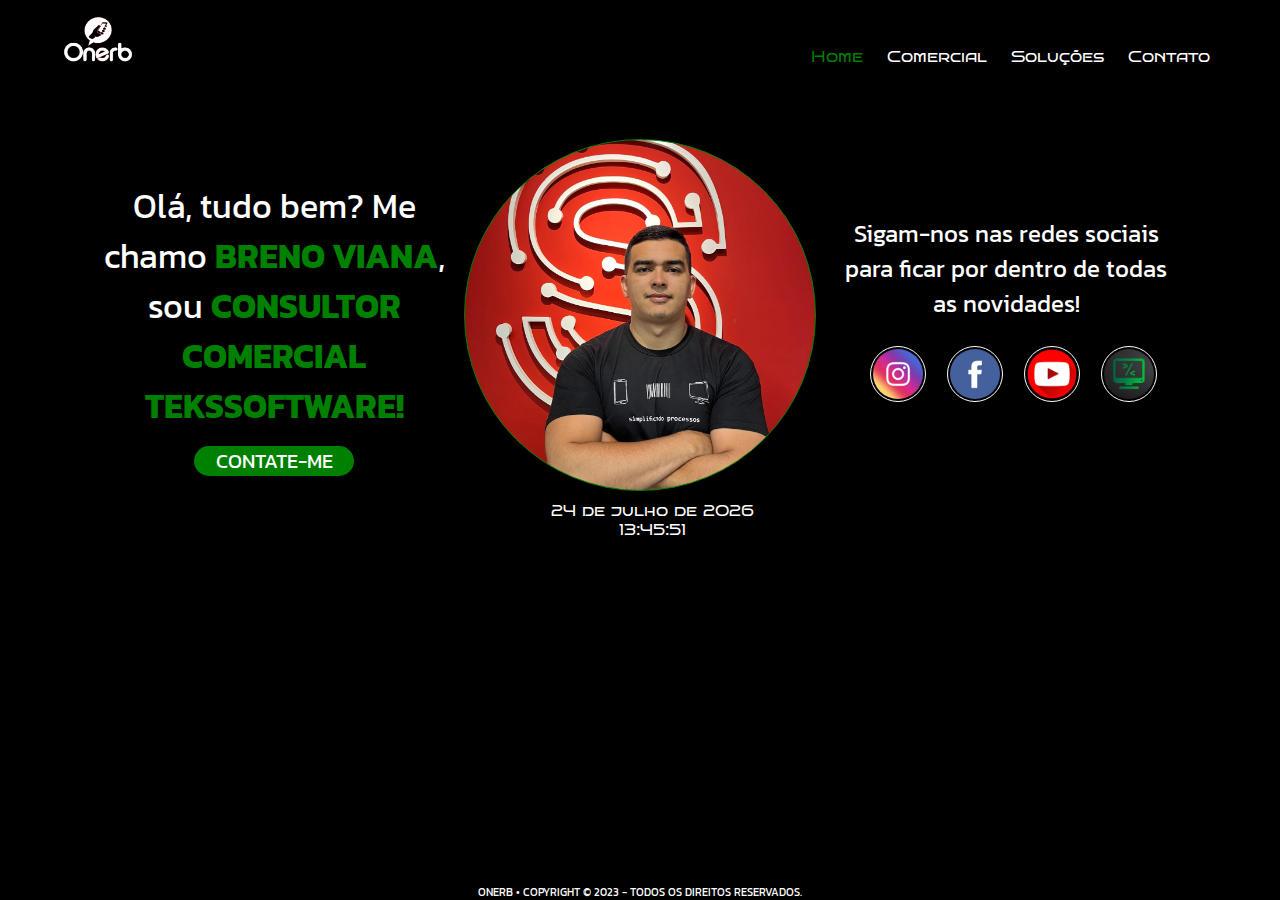
==== commit 553c84fb: "Melhorias" ====
--- a/index.html
+++ b/index.html
@@ -22,7 +22,7 @@
            
                 <a class="linkEspecial" href="index.html"><span style="color: red;">Home</span></a>
                 
-                <a class="linkEspecial" href="quemsou.html">Quem sou</a>
+                <a class="linkEspecial" href="quemsou.html">Comercial</a>
                 
                 <a class="linkEspecial" href="projetos.html">Soluções</a>
                 
--- a/style.css
+++ b/style.css
@@ -137,7 +137,7 @@
     width: 160px;
     font-family: var(--font02);
     font-size: 0.6em;
-    background-color: var(--cor03);
+    background-color: green;
     color: white;
     border-radius: 15px;
     border: 0px;
@@ -146,7 +146,7 @@
 
 main input.myContato:hover{
     cursor: pointer;
-    background-color: green;
+    background-color: red;
     color: white;
     box-shadow: 3px 3px 3px rgba(255, 255, 255, 0.26);
 }
@@ -210,7 +210,10 @@
 
 
 /* PAGINA II -QUEM SOU EU- */
-
+#MquemSouEu{
+    margin-top: 0%;
+    margin-top: 30px;
+}
 #fotoQuemSouEu{
     background-image: url('imagens/outrasimagens/avatar.jpg');
     background-repeat: no-repeat;
@@ -224,11 +227,11 @@
     animation: tremer .2s;
     animation-iteration-count: 3;
     margin-right: 10px;
-    margin-top: 5px;
+    margin-top: 37px;
 }
 
 #txtQuemSouEu{
-    width: 600px;
+    width: 700px;
     background-color: white;
     padding: 15px;
     text-align: center;
@@ -457,7 +460,7 @@
         margin-top: 5px;
         z-index: 1;
         position: absolute;
-        right: 0%;
+        right: 1%;
     }
 
     .linkEspecial{
@@ -510,7 +513,7 @@
         background-position: center;
         width: 295px;
         height: 295px;
-        border: 1px solid green;
+        border: 1px solid white;
         display: inline-block;
         border-radius: 50%;
         margin: 0%;
@@ -557,7 +560,7 @@
         width: 160px;
         font-family: var(--font02);
         font-size: 0.7em;
-        background-color: var(--cor03);
+        background-color: green;
         color: white;
         border-radius: 15px;
         border: 0px;
@@ -566,8 +569,8 @@
     
     main input.myContato:hover{
         cursor: pointer;
-        background-color: white;
-        color: green;
+        background-color: red;
+        color: white;
         box-shadow: 3px 3px 3px rgba(255, 255, 255, 0.26);
     }
     
@@ -632,7 +635,9 @@
     
     
     /* PAGINA II -QUEM SOU EU- */
-    
+    #MquemSouEu{
+        background-color: #4CAF50;
+    }
     #fotoQuemSouEu{
         background-image: url('imagens/outrasimagens/avatar.jpg');
         background-repeat: no-repeat;
@@ -646,7 +651,7 @@
         animation: tremer .2s;
         animation-iteration-count: 3;
         margin-right: 0px;
-        margin-top: 50px;
+        margin-top: 0%;
     }
     
     #txtQuemSouEu{
@@ -845,7 +850,7 @@
         margin-top: 5px;
         z-index: 1;
         position: absolute;
-        right: 0%;
+        right: 1%;
     }
 
     .linkEspecial{
@@ -898,7 +903,7 @@
         background-position: center;
         width: 350px;
         height: 350px;
-        border: 1px solid green;
+        border: 1px solid white;
         display: inline-block;
         border-radius: 50%;
         margin: 0%;
@@ -945,7 +950,7 @@
         width: 160px;
         font-family: var(--font02);
         font-size: 0.7em;
-        background-color: var(--cor03);
+        background-color: green;
         color: white;
         border-radius: 15px;
         border: 0px;
@@ -954,8 +959,8 @@
     
     main input.myContato:hover{
         cursor: pointer;
-        background-color: white;
-        color: green;
+        background-color: red;
+        color: white;
         box-shadow: 3px 3px 3px rgba(255, 255, 255, 0.26);
     }
     
@@ -1233,7 +1238,7 @@
         margin-top: 5px;
         z-index: 1;
         position: absolute;
-        right: 0%;
+        right: 1%;
     }
 
     .linkEspecial{
@@ -1286,7 +1291,7 @@
         background-position: center;
         width: 450px;
         height: 450px;
-        border: 1px solid green;
+        border: 1px solid white;
         display: inline-block;
         border-radius: 50%;
         margin: 0%;
@@ -1333,7 +1338,7 @@
         width: 160px;
         font-family: var(--font02);
         font-size: 0.7em;
-        background-color: var(--cor03);
+        background-color: green;
         color: white;
         border-radius: 15px;
         border: 0px;
@@ -1342,8 +1347,8 @@
     
     main input.myContato:hover{
         cursor: pointer;
-        background-color: white;
-        color: green;
+        background-color: red;
+        color: white;
         box-shadow: 3px 3px 3px rgba(255, 255, 255, 0.26);
     }
     
@@ -1624,7 +1629,7 @@
         width: 80%;
         padding-bottom: 1%;
         margin-top: 20px;
-        margin-right: 0%;
+        margin-right: 1%;
     }
 
     header nav a{
@@ -1698,7 +1703,7 @@
         background-position: center;
         width: 310px;
         height: 310px;
-        border: 1px solid green;
+        border: 1px solid white;
         display: inline-block;
         border-radius: 50%;
         margin: 0%;
@@ -1745,7 +1750,7 @@
         width: 160px;
         font-family: var(--font02);
         font-size: 0.7em;
-        background-color: var(--cor03);
+        background-color: green;
         color: white;
         border-radius: 15px;
         border: 0px;
@@ -1754,8 +1759,8 @@
     
     main input.myContato:hover{
         cursor: pointer;
-        background-color: white;
-        color: green;
+        background-color: red;
+        color: white;
         box-shadow: 3px 3px 3px rgba(255, 255, 255, 0.26);
     }
     
@@ -2162,7 +2167,7 @@
         width: 160px;
         font-family: var(--font02);
         font-size: 0.7em;
-        background-color: var(--cor03);
+        background-color: green;
         color: white;
         border-radius: 15px;
         border: 0px;
@@ -2171,8 +2176,8 @@
     
     main input.myContato:hover{
         cursor: pointer;
-        background-color: white;
-        color: green;
+        background-color: red;
+        color: white;
         box-shadow: 3px 3px 3px rgba(255, 255, 255, 0.26);
     }
     
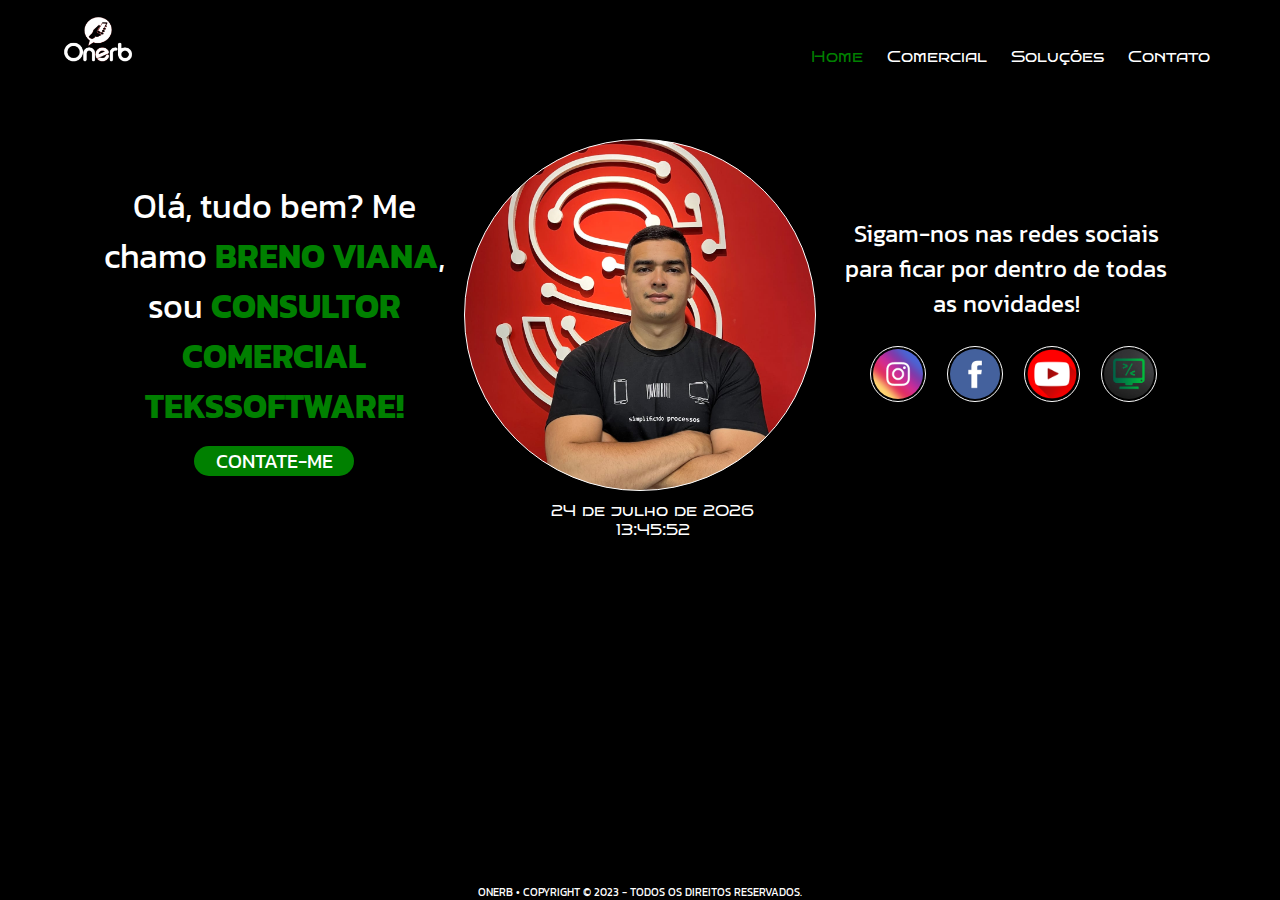
==== commit f0e5ef0d: "Versão 1.0 (12.10.2023 - 14:17)" ====
--- a/index.html
+++ b/index.html
@@ -5,6 +5,7 @@
     <meta http-equiv="X-UA-Compatible" content="IE=edge">
     <meta name="viewport" content="width=device-width, initial-scale=1.0">
     <link rel="stylesheet" href="style.css">
+    <link rel="shortcut icon" href="imagens/favicon.ico" type="image/x-icon">
     <title>Comercial TeksSoftware</title>
 </head>
 
--- a/style.css
+++ b/style.css
@@ -92,7 +92,7 @@
     background-position: center;
     width: 350px;
     height: 350px;
-    border: 1px solid green;
+    border: 1px solid white;
     display: inline-block;
     border-radius: 50%;
 }
@@ -203,6 +203,37 @@
     bottom: 0;
     left: 0;
     right: 0;
+}
+
+
+#obg{
+    margin-top: 15px;
+    color: white;
+    font-family: var(--font01);
+    text-align: center;
+    margin-bottom: 15px;
+}
+
+#obgg{
+    color: green;
+    font-family: var(--font01);
+    text-align: center;
+}
+
+#volt{
+    width: 200px;
+    font-size: 1.2em;
+    font-family: var(--font01);
+    background-color: white;
+    text-align: center;
+    color: red;
+    margin: auto;
+    margin-top: 30px;
+    cursor: pointer;
+}
+
+#linkVolt{
+    text-decoration: none;
 }
 
 
@@ -262,23 +293,69 @@
 /* PAGINA III -PROJETOS- */
 
 #myConteiner{
+    padding-bottom: 30px;
     display: grid;
-    grid-template-columns: 300px 300px 300px;
+    grid-template-columns: 410px 410px;
     grid-template-rows: auto;
     grid-column-gap: 20px;
-    grid-row-gap: 20px;
-}
-
-#Myprojects{
-    color: white;
+    grid-row-gap: 40px;
 }
 
 .conteiners{
-    width: 300px;
-    height: 200px;
+    width: 410px;
+    height: 230px;
     color: white;
     font-family: var(--font02);
+    font-size: 1.1em;
     border: solid 1px white;
+}
+
+#conteinerOne{
+    background-image: url('imagens/imagensprojetos/sti3.jpg');
+    background-repeat: no-repeat;
+    background-position: center;
+    background-size: contain;
+    background-color: white;
+}
+
+#conteinerTwo{
+    background-image: url('imagens/imagensprojetos/sgb.jpg');
+    background-repeat: no-repeat;
+    background-position: center;
+    background-size: contain;
+    background-color: white;
+}
+
+#conteinerTree{
+    background-image: url('imagens/imagensprojetos/tekssys.jpg');
+    background-repeat: no-repeat;
+    background-position: center;
+    background-size: contain;
+    background-color: white;
+}
+
+#conteinerFor{
+    background-image: url('imagens/imagensprojetos/onpedidos.jpg');
+    background-repeat: no-repeat;
+    background-position: center;
+    background-size: contain;
+    background-color: white;
+}
+
+#conteinerFive{
+    background-image: url('imagens/imagensprojetos/chatteks.jpg');
+    background-repeat: no-repeat;
+    background-position: center;
+    background-size: contain;
+    background-color: white;
+}
+
+#conteinerSixe{
+    background-image: url('imagens/imagensprojetos/webposto.jpg');
+    background-repeat: no-repeat;
+    background-position: center;
+    background-size: contain;
+    background-color: white;
 }
 
 .conteiners:hover{
@@ -292,8 +369,348 @@
 
 .imagensProjetos{
     width: 100%;
-    height: 80%;
-}
+    height: 100%;
+}
+
+.Smais{
+    width: 50%;
+    background-color: white;
+    font-family: var(--font02);
+    font-size: 1em;
+    color: green;
+    margin-bottom: 2px;
+    padding: 3px;
+    border: white;
+}
+
+#footerProjetos{
+    position: relative;
+    bottom: 0%;
+}
+
+.janela-modal{
+    width: 100%;
+    height: 100%;
+    position: fixed;
+    left: 0;
+    top: 0;
+    z-index: 999;
+    background-color: rgba(0, 0, 0, 0.616);
+    display: none;
+    justify-content: center;
+    align-items: center;
+}
+
+.janela-modal.abrir{
+    display: flex;
+}
+
+.modal{
+    width: 55%;
+    background-color: rgba(255, 255, 255, 0.603);
+    color: black;
+    backdrop-filter: blur(10px);
+    padding: 15px;
+    border-radius: 20px;
+}
+
+#modal > h1{
+    font-family: var(--font01);
+    margin-bottom: 10px;
+}
+
+#modal > h2{
+    font-family: var(--font01);
+    font-size: 1.3em;
+}
+
+#modal > p{
+    font-family: var(--font02);
+}
+
+.fechar{
+    position: absolute;
+    top: -10px;
+    right: -10px;
+    width: 30px;
+    height: 30px;
+    border-radius: 50px;
+    border: 0;
+    background-color: red;
+    color: white;
+    cursor: pointer;
+}
+
+/* Modal 02 */
+.janela-modal2{
+    width: 100%;
+    height: 100%;
+    position: fixed;
+    left: 0;
+    top: 0;
+    z-index: 999;
+    background-color: rgba(0, 0, 0, 0.616);
+    display: none;
+    justify-content: center;
+    align-items: center;
+}
+
+.janela-modal2.abrir2{
+    display: flex;
+}
+
+.modal2{
+    width: 55%;
+    background-color: rgba(255, 255, 255, 0.603);
+    color: black;
+    backdrop-filter: blur(10px);
+    padding: 15px;
+    border-radius: 20px;
+}
+
+#modal2 > h1{
+    font-family: var(--font01);
+    margin-bottom: 10px;
+}
+
+#modal2 > p{
+    font-family: var(--font02);
+}
+
+#modal2 > h2{
+    font-family: var(--font01);
+    font-size: 1.3em;
+}
+
+.fechar2{
+    position: absolute;
+    top: -10px;
+    right: -10px;
+    width: 30px;
+    height: 30px;
+    border-radius: 50px;
+    border: 0;
+    background-color: red;
+    color: white;
+    cursor: pointer;
+}
+
+/* Modal 03 */
+.janela-modal3{
+    width: 100%;
+    height: 100%;
+    position: fixed;
+    left: 0;
+    top: 0;
+    z-index: 999;
+    background-color: rgba(0, 0, 0, 0.616);
+    display: none;
+    justify-content: center;
+    align-items: center;
+}
+
+.janela-modal3.abrir3{
+    display: flex;
+}
+
+.modal3{
+    width: 55%;
+    background-color: rgba(255, 255, 255, 0.603);
+    color: black;
+    backdrop-filter: blur(10px);
+    padding: 15px;
+    border-radius: 20px;
+}
+
+#modal3 > h1{
+    font-family: var(--font01);
+    margin-bottom: 10px;
+}
+
+#modal3 > p{
+    font-family: var(--font02);
+}
+
+#modal3 > h2{
+    font-family: var(--font01);
+    font-size: 1.3em;
+}
+
+.fechar3{
+    position: absolute;
+    top: -10px;
+    right: -10px;
+    width: 30px;
+    height: 30px;
+    border-radius: 50px;
+    border: 0;
+    background-color: red;
+    color: white;
+    cursor: pointer;
+}
+
+/* Modal 04 */
+.janela-modal4{
+    width: 100%;
+    height: 100%;
+    position: fixed;
+    left: 0;
+    top: 0;
+    z-index: 999;
+    background-color: rgba(0, 0, 0, 0.616);
+    display: none;
+    justify-content: center;
+    align-items: center;
+}
+
+.janela-modal4.abrir4{
+    display: flex;
+}
+
+.modal4{
+    width: 55%;
+    background-color: rgba(255, 255, 255, 0.603);
+    color: black;
+    backdrop-filter: blur(10px);
+    padding: 15px;
+    border-radius: 20px;
+}
+
+#modal4 > h1{
+    font-family: var(--font01);
+    margin-bottom: 10px;
+}
+
+#modal4 > p{
+    font-family: var(--font02);
+}
+
+#modal4 > h2{
+    font-family: var(--font01);
+    font-size: 1.3em;
+}
+
+.fechar4{
+    position: absolute;
+    top: -10px;
+    right: -10px;
+    width: 30px;
+    height: 30px;
+    border-radius: 50px;
+    border: 0;
+    background-color: red;
+    color: white;
+    cursor: pointer;
+}
+
+/* Modal 05 */
+.janela-modal5{
+    width: 100%;
+    height: 100%;
+    position: fixed;
+    left: 0;
+    top: 0;
+    z-index: 999;
+    background-color: rgba(0, 0, 0, 0.616);
+    display: none;
+    justify-content: center;
+    align-items: center;
+}
+
+.janela-modal5.abrir5{
+    display: flex;
+}
+
+.modal5{
+    width: 55%;
+    background-color: rgba(255, 255, 255, 0.603);
+    color: black;
+    backdrop-filter: blur(10px);
+    padding: 15px;
+    border-radius: 20px;
+}
+
+#modal5 > h1{
+    font-family: var(--font01);
+    margin-bottom: 10px;
+}
+
+#modal5 > p{
+    font-family: var(--font02);
+}
+
+#modal5 > h2{
+    font-family: var(--font01);
+    font-size: 1.3em;
+}
+
+.fechar5{
+    position: absolute;
+    top: -10px;
+    right: -10px;
+    width: 30px;
+    height: 30px;
+    border-radius: 50px;
+    border: 0;
+    background-color: red;
+    color: white;
+    cursor: pointer;
+}
+
+/* Modal 06 */
+.janela-modal6{
+    width: 100%;
+    height: 100%;
+    position: fixed;
+    left: 0;
+    top: 0;
+    z-index: 999;
+    background-color: rgba(0, 0, 0, 0.616);
+    display: none;
+    justify-content: center;
+    align-items: center;
+}
+
+.janela-modal6.abrir6{
+    display: flex;
+}
+
+.modal6{
+    width: 55%;
+    background-color: rgba(255, 255, 255, 0.603);
+    color: black;
+    backdrop-filter: blur(10px);
+    padding: 15px;
+    border-radius: 20px;
+}
+
+#modal6 > h1{
+    font-family: var(--font01);
+    margin-bottom: 10px;
+}
+
+#modal6 > p{
+    font-family: var(--font02);
+}
+
+#modal6 > h2{
+    font-family: var(--font01);
+    font-size: 1.3em;
+}
+
+.fechar6{
+    position: absolute;
+    top: -10px;
+    right: -10px;
+    width: 30px;
+    height: 30px;
+    border-radius: 50px;
+    border: 0;
+    background-color: red;
+    color: white;
+    cursor: pointer;
+}
+
 
 
 
@@ -357,14 +774,13 @@
     grid-template-columns: 400px;
     grid-template-rows: auto;
     grid-column-gap: 20px;
-    grid-row-gap: 20px;
-}
-
-#myForm > h1{
+    grid-row-gap: 30px;
+}
+
+.myCon{
     color: white;
     font-family: var(--font01);
     font-size: 1.2em;
-    margin-bottom: 30px;
 }
   
 form{
@@ -389,16 +805,34 @@
 }
   
 input[type="submit"]{
-    width: 50%;
+    width: 35%;
     padding: 10px;
     background-color: #4CAF50;
     color: #fff;
     border: none;
     cursor: pointer;
+    display: inline-block;
+}
+
+input[type="reset"]{
+    width: 35%;
+    padding: 10px;
+    background-color: #4CAF50;
+    color: #fff;
+    border: none;
+    cursor: pointer;
+    display: inline-block;
+}
+
+#mensagem{
+    width: 100%;
+    height: 50px;
+    margin-bottom: 10px;
 }
 
 #footerCont{
-    margin-top: 8%;
+    position: relative;
+    margin-top: 30px;
 }
 
 
@@ -445,6 +879,9 @@
 
 
 
+
+
+
 @media (min-width: 300px) and (max-width: 450px){
 
     #menuPadrao{
@@ -454,13 +891,14 @@
     #menuEspecial{
         display: block;
         text-align: right;
-        height: 36px;
-        width: 150px;
+        height: 210px;
+        width: 190px;
         padding: 0%;
         margin-top: 5px;
         z-index: 1;
         position: absolute;
-        right: 1%;
+        right: 3%;
+        
     }
 
     .linkEspecial{
@@ -503,7 +941,7 @@
         display: block;
         margin: 0%;
         margin-top: 2px;
-        margin-left: 2px;
+        margin-left: 8px;
     }
     
     #avatar{
@@ -635,9 +1073,7 @@
     
     
     /* PAGINA II -QUEM SOU EU- */
-    #MquemSouEu{
-        background-color: #4CAF50;
-    }
+
     #fotoQuemSouEu{
         background-image: url('imagens/outrasimagens/avatar.jpg');
         background-repeat: no-repeat;
@@ -716,61 +1152,60 @@
         width: 100%;
         height: 80%;
     }
-    
-    
-    
-    
-    
-    /* PAGINA IV - HABILIDADES - */
-    
-    #habilidades{
-        text-align: center;
-        margin-top: 50px;
-        margin-bottom: 20px;
-        color: white;
-        display: grid;
-        grid-template-columns: 300px;
-        grid-template-rows: auto;
-    }
-    
-    #hardSkill{
-        width: 300px;
-    }
-    
-    #myHab{
-        font-family: var(--font01);
-        font-size: 1.8em;
-    }
-    
-    #txtHab{
-        margin-top: 0%;
-        margin-top: 30px;
-        margin-bottom: 30px;
-        animation: bounce 1s alternate infinite ease-in;
-    }
-    
-    #softSkill{
-        width: 300px;
-    }
-    
-    .txtSkill{
-        font-family: var(--font02);
-        font-size: 1.2em;
-        text-transform: uppercase;
-    }
-    
-    .txttSkill{
-        font-family: var(--font03);
-        font-size: 1.5em;
-        color: white;
-        background-color: red;
-    }
-    
-    .txtttSkill{
-        font-family: var(--font02);
-        font-size: 1.2em;
-    }
-    
+
+    .modal{
+        width: 75%;
+        background-color: rgba(255, 255, 255, 0.603);
+        color: black;
+        backdrop-filter: blur(10px);
+        padding: 15px;
+        border-radius: 20px;
+    }
+
+    .modal2{
+        width: 75%;
+        background-color: rgba(255, 255, 255, 0.603);
+        color: black;
+        backdrop-filter: blur(10px);
+        padding: 15px;
+        border-radius: 20px;
+    }
+
+    .modal3{
+        width: 75%;
+        background-color: rgba(255, 255, 255, 0.603);
+        color: black;
+        backdrop-filter: blur(10px);
+        padding: 15px;
+        border-radius: 20px;
+    }
+    
+    .modal4{
+        width: 75%;
+        background-color: rgba(255, 255, 255, 0.603);
+        color: black;
+        backdrop-filter: blur(10px);
+        padding: 15px;
+        border-radius: 20px;
+    }
+
+    .modal5{
+        width: 75%;
+        background-color: rgba(255, 255, 255, 0.603);
+        color: black;
+        backdrop-filter: blur(10px);
+        padding: 15px;
+        border-radius: 20px;
+    }
+
+    .modal6{
+        width: 75%;
+        background-color: rgba(255, 255, 255, 0.603);
+        color: black;
+        backdrop-filter: blur(10px);
+        padding: 15px;
+        border-radius: 20px;
+    }
     
     
     /*PAGINA V - CONTATO - */
@@ -821,10 +1256,8 @@
 
 
     #footerCont{
-        position: absolute;
+        position: relative;
         bottom: 0;
-        left: 0;
-        right: 0;
     }
 
 }
@@ -845,12 +1278,13 @@
         display: block;
         text-align: right;
         height: 36px;
-        width: 150px;
+        height: 210px;
+        width: 190px;
         padding: 0%;
         margin-top: 5px;
         z-index: 1;
         position: absolute;
-        right: 1%;
+        right: 4%;
     }
 
     .linkEspecial{
@@ -893,7 +1327,7 @@
         display: block;
         margin: 0%;
         margin-top: 2px;
-        margin-left: 2%;
+        margin-left: 4%;
     }
     
     #avatar{
@@ -1025,7 +1459,7 @@
     
     
     /* PAGINA II -QUEM SOU EU- */
-    
+  
     #fotoQuemSouEu{
         background-image: url('imagens/outrasimagens/avatar.jpg');
         background-repeat: no-repeat;
@@ -1039,7 +1473,7 @@
         animation: tremer .2s;
         animation-iteration-count: 3;
         margin-right: 0px;
-        margin-top: 50px;
+        margin-top: 0%;
     }
     
     #txtQuemSouEu{
@@ -1104,60 +1538,6 @@
     .imagensProjetos{
         width: 100%;
         height: 80%;
-    }
-    
-    
-    
-    
-    
-    /* PAGINA IV - HABILIDADES - */
-    
-    #habilidades{
-        text-align: center;
-        margin-top: 50px;
-        margin-bottom: 20px;
-        color: white;
-        display: grid;
-        grid-template-columns: 350px;
-        grid-template-rows: auto;
-    }
-    
-    #hardSkill{
-        width: 350px;
-    }
-    
-    #myHab{
-        font-family: var(--font01);
-        font-size: 2em;
-    }
-    
-    #txtHab{
-        margin-top: 0%;
-        margin-top: 30px;
-        margin-bottom: 30px;
-        animation: bounce 1s alternate infinite ease-in;
-    }
-    
-    #softSkill{
-        width: 350px;
-    }
-    
-    .txtSkill{
-        font-family: var(--font02);
-        font-size: 1.3em;
-        text-transform: uppercase;
-    }
-    
-    .txttSkill{
-        font-family: var(--font03);
-        font-size: 1.6em;
-        color: white;
-        background-color: red;
-    }
-    
-    .txtttSkill{
-        font-family: var(--font02);
-        font-size: 1.3em;
     }
     
     
@@ -1210,10 +1590,8 @@
 
 
     #footerCont{
-        position: absolute;
+        position: relative;
         bottom: 0;
-        left: 0;
-        right: 0;
     }
 
 }
@@ -1233,12 +1611,13 @@
     #menuEspecial{
         display: block;
         text-align: right;
-        height: 30px;
+        height: 210px;
+        width: 190px;
         padding: 0%;
         margin-top: 5px;
         z-index: 1;
         position: absolute;
-        right: 1%;
+        right: 4%;
     }
 
     .linkEspecial{
@@ -1281,7 +1660,7 @@
         display: block;
         margin: 0%;
         margin-top: 2px;
-        margin-left: 2%;
+        margin-left: 4%;
     }
     
     #avatar{
@@ -1427,7 +1806,7 @@
         animation: tremer .2s;
         animation-iteration-count: 3;
         margin-right: 0px;
-        margin-top: 50px;
+        margin-top: 0%;
     }
     
     #txtQuemSouEu{
@@ -1493,62 +1872,62 @@
         width: 100%;
         height: 80%;
     }
-    
-    
-    
-    
-    
-    /* PAGINA IV - HABILIDADES - */
-    
-    #habilidades{
-        text-align: center;
-        margin-top: 50px;
-        margin-bottom: 20px;
-        color: white;
-        display: grid;
-        grid-template-columns: 450px;
-        grid-template-rows: auto;
-    }
-    
-    #hardSkill{
-        width: 450px;
-    }
-    
-    #myHab{
-        font-family: var(--font01);
-        font-size: 2.2em;
-    }
-    
-    #txtHab{
-        margin-top: 0%;
-        margin-top: 30px;
-        margin-bottom: 30px;
-        animation: bounce 1s alternate infinite ease-in;
-    }
-    
-    #softSkill{
-        width: 450px;
-    }
-    
-    .txtSkill{
-        font-family: var(--font02);
-        font-size: 1.4em;
-        text-transform: uppercase;
-    }
-    
-    .txttSkill{
-        font-family: var(--font03);
-        font-size: 1.7em;
-        color: white;
-        background-color: red;
-    }
-    
-    .txtttSkill{
-        font-family: var(--font02);
-        font-size: 1.4em;
-    }
-    
-    
+
+    .modal{
+        width: 75%;
+        background-color: rgba(255, 255, 255, 0.603);
+        color: black;
+        backdrop-filter: blur(10px);
+        padding: 15px;
+        border-radius: 20px;
+    }
+
+    .modal2{
+        width: 75%;
+        background-color: rgba(255, 255, 255, 0.603);
+        color: black;
+        backdrop-filter: blur(10px);
+        padding: 15px;
+        border-radius: 20px;
+    }
+
+    .modal3{
+        width: 75%;
+        background-color: rgba(255, 255, 255, 0.603);
+        color: black;
+        backdrop-filter: blur(10px);
+        padding: 15px;
+        border-radius: 20px;
+    }
+
+    .modal4{
+        width: 75%;
+        background-color: rgba(255, 255, 255, 0.603);
+        color: black;
+        backdrop-filter: blur(10px);
+        padding: 15px;
+        border-radius: 20px;
+    }
+
+    .modal5{
+        width: 75%;
+        background-color: rgba(255, 255, 255, 0.603);
+        color: black;
+        backdrop-filter: blur(10px);
+        padding: 15px;
+        border-radius: 20px;
+    }
+
+    .modal6{
+        width: 75%;
+        background-color: rgba(255, 255, 255, 0.603);
+        color: black;
+        backdrop-filter: blur(10px);
+        padding: 15px;
+        border-radius: 20px;
+    }
+    
+
     
     /*PAGINA V - CONTATO - */
     
@@ -1598,19 +1977,11 @@
 
 
     #footerCont{
-        position: absolute;
+        position: relative;
         bottom: 0;
-        left: 0;
-        right: 0;
-    }
-
-}
-
-
-
-
-
-
+    }
+
+}
 
 
 
@@ -1847,7 +2218,7 @@
         animation: tremer .2s;
         animation-iteration-count: 3;
         margin-right: 0px;
-        margin-top: 100px;
+        margin-top: 170px;
     }
     
     #txtQuemSouEu{
@@ -1913,61 +2284,60 @@
         width: 100%;
         height: 80%;
     }
-    
-    
-    
-    
-    
-    /* PAGINA IV - HABILIDADES - */
-    
-    #habilidades{
-        text-align: center;
-        margin-top: 50px;
-        margin-bottom: 20px;
-        color: white;
-        display: grid;
-        grid-template-columns: 450px;
-        grid-template-rows: auto;
-    }
-    
-    #hardSkill{
-        width: 450px;
-    }
-    
-    #myHab{
-        font-family: var(--font01);
-        font-size: 2.2em;
-    }
-    
-    #txtHab{
-        margin-top: 0%;
-        margin-top: 30px;
-        margin-bottom: 30px;
-        animation: bounce 1s alternate infinite ease-in;
-    }
-    
-    #softSkill{
-        width: 450px;
-    }
-    
-    .txtSkill{
-        font-family: var(--font02);
-        font-size: 1.4em;
-        text-transform: uppercase;
-    }
-    
-    .txttSkill{
-        font-family: var(--font03);
-        font-size: 1.7em;
-        color: white;
-        background-color: red;
-    }
-    
-    .txtttSkill{
-        font-family: var(--font02);
-        font-size: 1.4em;
-    }
-    
+
+    .modal{
+        width: 80%;
+        background-color: rgba(255, 255, 255, 0.603);
+        color: black;
+        backdrop-filter: blur(10px);
+        padding: 15px;
+        border-radius: 20px;
+    }
+
+    .modal2{
+        width: 80%;
+        background-color: rgba(255, 255, 255, 0.603);
+        color: black;
+        backdrop-filter: blur(10px);
+        padding: 15px;
+        border-radius: 20px;
+    }
+
+    .modal3{
+        width: 80%;
+        background-color: rgba(255, 255, 255, 0.603);
+        color: black;
+        backdrop-filter: blur(10px);
+        padding: 15px;
+        border-radius: 20px;
+    }
+    
+    .modal4{
+        width: 80%;
+        background-color: rgba(255, 255, 255, 0.603);
+        color: black;
+        backdrop-filter: blur(10px);
+        padding: 15px;
+        border-radius: 20px;
+    }
+    
+    .modal5{
+        width: 80%;
+        background-color: rgba(255, 255, 255, 0.603);
+        color: black;
+        backdrop-filter: blur(10px);
+        padding: 15px;
+        border-radius: 20px;
+    }
+    
+    .modal6{
+        width: 80%;
+        background-color: rgba(255, 255, 255, 0.603);
+        color: black;
+        backdrop-filter: blur(10px);
+        padding: 15px;
+        border-radius: 20px;
+    }
     
     
     /*PAGINA V - CONTATO - */
@@ -2018,10 +2388,8 @@
 
 
     #footerCont{
-        position: absolute;
+        position: relative;
         bottom: 0;
-        left: 0;
-        right: 0;
     }
 
 }
@@ -2264,7 +2632,7 @@
         animation: tremer .2s;
         animation-iteration-count: 3;
         margin-right: 0px;
-        margin-top: 100px;
+        margin-top: 170px;
     }
     
     #txtQuemSouEu{
@@ -2330,61 +2698,60 @@
         width: 100%;
         height: 80%;
     }
-    
-    
-    
-    
-    
-    /* PAGINA IV - HABILIDADES - */
-    
-    #habilidades{
-        text-align: center;
-        margin-top: 50px;
-        margin-bottom: 20px;
-        color: white;
-        display: grid;
-        grid-template-columns: 470px;
-        grid-template-rows: auto;
-    }
-    
-    #hardSkill{
-        width: 470px;
-    }
-    
-    #myHab{
-        font-family: var(--font01);
-        font-size: 2.2em;
-    }
-    
-    #txtHab{
-        margin-top: 0%;
-        margin-top: 30px;
-        margin-bottom: 30px;
-        animation: bounce 1s alternate infinite ease-in;
-    }
-    
-    #softSkill{
-        width: 470px;
-    }
-    
-    .txtSkill{
-        font-family: var(--font02);
-        font-size: 1.4em;
-        text-transform: uppercase;
-    }
-    
-    .txttSkill{
-        font-family: var(--font03);
-        font-size: 1.7em;
-        color: white;
-        background-color: red;
-    }
-    
-    .txtttSkill{
-        font-family: var(--font02);
-        font-size: 1.4em;
-    }
-    
+
+    .modal{
+        width: 80%;
+        background-color: rgba(255, 255, 255, 0.603);
+        color: black;
+        backdrop-filter: blur(10px);
+        padding: 15px;
+        border-radius: 20px;
+    }
+    
+    .modal2{
+        width: 80%;
+        background-color: rgba(255, 255, 255, 0.603);
+        color: black;
+        backdrop-filter: blur(10px);
+        padding: 15px;
+        border-radius: 20px;
+    }
+    
+    .modal3{
+        width: 80%;
+        background-color: rgba(255, 255, 255, 0.603);
+        color: black;
+        backdrop-filter: blur(10px);
+        padding: 15px;
+        border-radius: 20px;
+    }
+
+    .modal4{
+        width: 80%;
+        background-color: rgba(255, 255, 255, 0.603);
+        color: black;
+        backdrop-filter: blur(10px);
+        padding: 15px;
+        border-radius: 20px;
+    }
+
+    .modal5{
+        width: 80%;
+        background-color: rgba(255, 255, 255, 0.603);
+        color: black;
+        backdrop-filter: blur(10px);
+        padding: 15px;
+        border-radius: 20px;
+    }
+
+    .modal6{
+        width: 80%;
+        background-color: rgba(255, 255, 255, 0.603);
+        color: black;
+        backdrop-filter: blur(10px);
+        padding: 15px;
+        border-radius: 20px;
+    }
     
     
     /*PAGINA V - CONTATO - */
